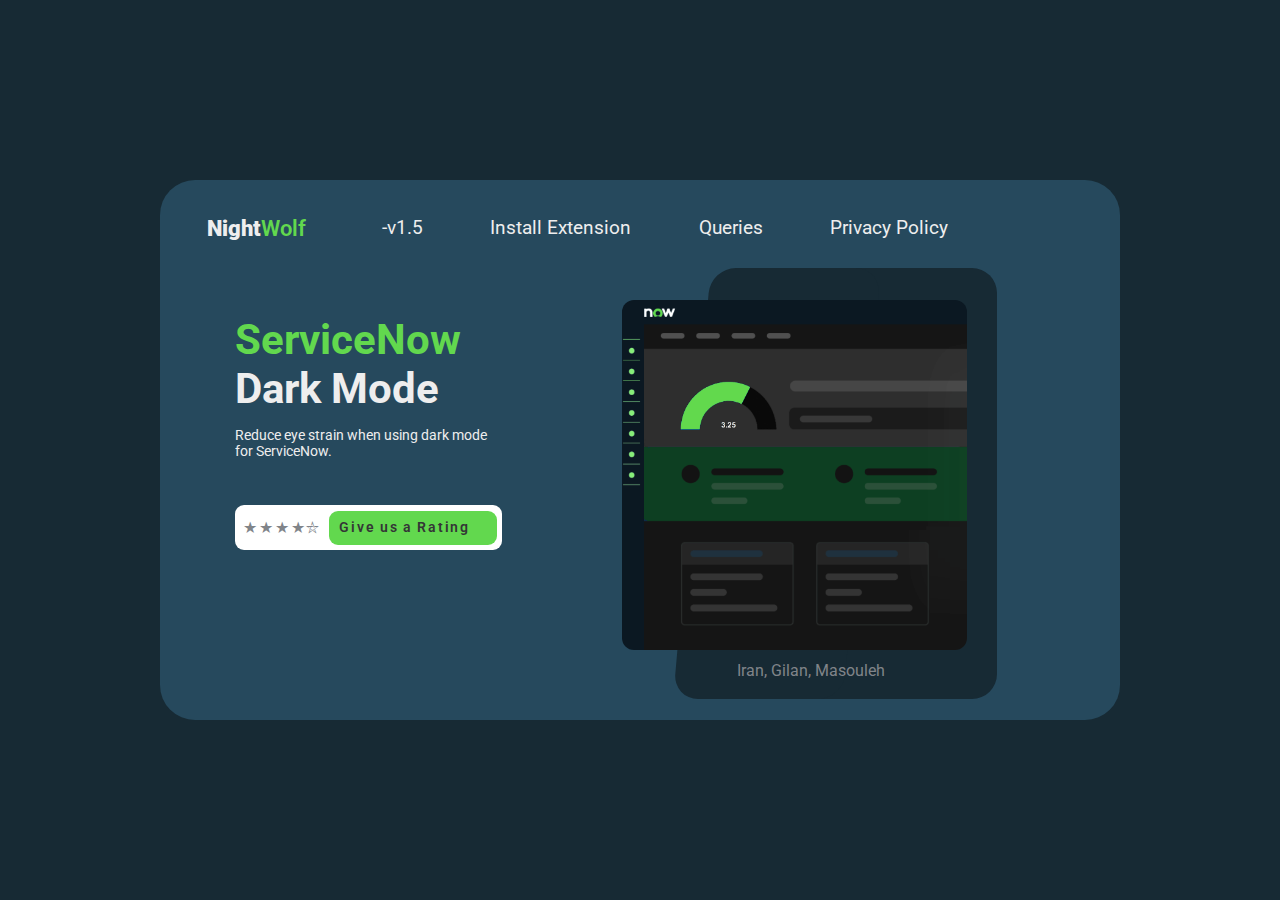
==== index.html @ bda85bd7 "init commit" ====
<!DOCTYPE html>
<html lang="en" >
  <head>
    <meta charset="UTF-8">
    <title>ServiceNow Dark Mode - NightWolf</title>
    <meta name="viewport" content="width=device-width, initial-scale=1, viewport-fit=cover" />
    <link rel="stylesheet" href="./src/css/index.css">
  </head>
  <body>
  <div id="app" class="app">
    <header class="app__header">
      <a class="app__logo" href="#">
        <span class="app__logo_text">Night</span>
        <span class="app__logo_text">Wolf</span>
      </a>
      <nav class="app__nav">
        <ul class="app__nav_list">
          <li class="app__nav_item">
            <a class="app__nav_link" href="#">-v1.5</a>
          </li>
          <li class="app__nav_item">
            <a class="app__nav_link" href="https://chrome.google.com/webstore/detail/servicenow-dark-mode-nigh/iojloacieobnkcakfllkcbcmgcoobkgh">Install Extension</a>
          </li>
          <li class="app__nav_item">
            <a class="app__nav_link" href="mailto:binary.metaverse@gmail.com">Queries</a>
          </li>
          <li class="app__nav_item">
            <a class="app__nav_link" href="https://github.com/virtualvivek/server/blob/main/chrome_extensions/privacypolicy.md">Privacy Policy</a>
          </li>
        </ul>
      </nav>

    </header>
    <section class="app__hero">
      <header class="app__heading">
        <h1 class="app__title">
          <span class="app__heading_text">ServiceNow</span> Dark Mode
        </h1>
        <p class="app__description app__description--top">
          Reduce eye strain when using dark mode for ServiceNow.
        </p>
      </header>
      <form class="app__cta">
        <span class="app__cta_text">★★★★⛥ </span>
        <!-- <button class="app__cta_btn" type="button">Give us a Rating</button> -->
        <a class="app__cta_btn" href="https://chrome.google.com/webstore/detail/servicenow-dark-mode-nigh/iojloacieobnkcakfllkcbcmgcoobkgh">Give us a Rating</a>
      </form>

      <figure class="app__cover">
        <img class="app__cover_img" src="./src/assets/promo.png" alt="Dark Mode for ServiceNow">
        <span class="app__cover_shape"></span>
        <figcaption>Iran, Gilan, Masouleh</figcaption>
      </figure>
    </section>
  </div>
  </body>
</html>
---- src/css/index.css ----
/* [ YEK/SASS - VERSION : 3.2.0 ] */
@import url("https://fonts.googleapis.com/css?family=Montserrat");
@import url("https://fonts.googleapis.com/css2?family=Roboto:ital,wght@0,100;0,300;0,400;0,500;0,700;0,900;1,100;1,300;1,400;1,500;1,700;1,900&display=swap");
@import url("https://fonts.googleapis.com/css2?family=Lalezar&display=swap");
.visible-hidden {
  visibility: hidden;
}


:root {
  --color-primary: #1a2556;
  --color-secondary: #a5b3d4;
  --color-gray: #dde6f3;
  --color-white: white;
  --color-black: #3e3743;
  --color-input-hover: rgba(165, 179, 212, 0.6);
  --color-input-focus: rgba(26, 37, 86, 0.45);
  --font-family: Roboto, Montserrat, sans-serif;
}

/* __[ STYLE ]__ */
*,
*::before,
*::after {
  box-sizing: border-box;
  transition: 0.2s ease all;
}

body,
html {
  padding: 0;
  margin: 0;
  font-family: var(--font-family);
}

body {
  display: flex;
  flex-direction: column;
  flex-wrap: wrap;
  width: 100vw;
  min-height: 100vh;
  font-family: var(--font-family);
}

:root {
  --color-primary: #62D84E;
  --color-link-active: rgba(240, 191, 117, 0.8);
  --color-secondary: #d9e4ff;
  --color-gray: #808489;
  --color-black: #eeeeee;
  --color-white: #343636;
  --color-background: #26495D;
  --color-bg: #172A34;
}

body {
  background: var(--color-bg);
  display: flex;
  flex-direction: row;
  flex-wrap: wrap;
  align-items: center;
  justify-content: center;
  align-content: center;
  overflow: hidden;
  color: var(--color-black);
}

/* header */
.app {
  --logo-width: 150px;
  --search-width: 60px;
  --header-heigth: 80px;
  width: 1280px;
  height: 800px;
  border-radius: 35px;
  background: var(--color-background);
  overflow: hidden;
}

.app__header {
  display: flex;
  flex-direction: row;
  flex-wrap: wrap;
  width: 100%;
  height: var(--header-height);
  padding: 45px;
}
.app__logo {
  display: inline-block;
  display: flex;
  flex-direction: row;
  flex-wrap: wrap;
  align-items: center;
  justify-content: center;
  align-content: center;
  width: var(--logo-width);
  height: var(--header-height);
  text-decoration: none;
}
.app__logo_text {
  display: inline-block;
  padding: 0;
  margin: 0;
}
.app__logo_text:nth-child(1) {
  color: var(--color-black);
  font-weight: 900;
}
.app__logo_text:nth-child(2) {
  color: var(--color-primary);
  font-weight: 600;
}

.app__nav {
  display: inline-block;
  display: flex;
  flex-direction: row;
  flex-wrap: wrap;
  align-items: center;
  justify-content: center;
  align-content: center;
  width: calc(100% - (150px + 60px + 40px));
  padding: 0 125px;
}
.app__nav_list {
  width: 600px;
  width: 100%;
  height: 100%;
  display: flex;
  flex-direction: row;
  flex-wrap: wrap;
  list-style-type: none;
  padding: 0;
  margin: 0;
  align-items: center;
  justify-content: space-between;
  align-content: center;
  padding: 15px 35px;
  overflow: hidden;
}
.app__nav_item {
  height: 100%;
  display: flex;
  flex-direction: row;
  flex-wrap: wrap;
  align-items: center;
  justify-content: center;
  align-content: center;
  text-align: center;
}
.app__nav_link {
  position: relative;
  width: 100%;
  height: 100%;
  text-decoration: none;
  color: var(--color-black);
  font-size: 1.3rem;
  font-weight: 400;
}
.app__nav_link:focus {
  box-shadow: 0 0 0 5px var(--color-link-hover);
}

/* hero */
.app__hero {
  display: grid;
  grid-template-rows: 50px 245px 145px 145px;
  grid-template-columns: 50px 1fr 50px 2fr;
  height: calc(100% - var(--header-height));
  width: 100%;
  padding: 15px 50px;
}
.app__heading {
  grid-column: 2;
  grid-row: 2;
}
.app__cta {
  padding: 0;
  margin: 0;
  letter-spacing: 1.7px;
  padding: 0;
  margin: 0;
  border: none;
  outline: none;
  stroke: none;
  box-shadow: none;
  width: 150px;
  height: 50px;
  transition: 0.2s 0s ease-out;
  display: flex;
  flex-direction: row;
  flex-wrap: wrap;
  width: 100%;
  height: 65px;
  background: white;
  border-radius: 9px;
}
.app__cta:hover {
  box-shadow: 0 0 0 0.25rem var(--color-input-hover);
}
.app__cta {
  grid-column: 2;
  grid-row: 3;
}
.app__cover {
  grid-column: 4;
  grid-row: 1/4;
}

.app__title {
  font-size: 60px;
  padding: 0;
  margin: 0;
}
.app__title span {
  color: var(--color-primary);
}

.app__cover {
  position: relative;
  top: -50px;
  padding: 0;
  margin: 0;
  padding: 15px;
  width: 100%;
  height: 155%;
}
.app__cover_img {
  position: absolute;
  left: 115px;
  bottom: 145px;
  padding: 0;
  margin: 0;
  width: 100%;
  height: 100%;
  -o-object-fit: cover;
     object-fit: cover;
  width: 530px;
  height: 480px;
  border-radius: 12px;
  z-index: 2;
  cursor: zoom-in;
}
.app__cover_shape {
  position: relative;
  display: inline-block;
  width: 330px;
  height: 90%;
  top: 0;
  left: 330px;
  z-index: 1;
}
.app__cover_shape, .app__cover_shape::before {
  background: var(--color-bg);
  border-radius: 25px;
}
.app__cover_shape::before {
  content: "";
  position: absolute;
  width: 70%;
  height: 100%;
  top: 0;
  left: -115px;
  transform: translateX(10px) skewX(351deg);
}
.app__cover figcaption {
  position: absolute;
  left: 325px;
  bottom: 105px;
  font-size: 21px;
  z-index: 3;
  padding: 0;
  margin: 0;
  color: var(--color-gray);
}

.app__cta {
  transition: 0.2s 0s ease-out;
  display: flex;
  flex-direction: column;
  flex-wrap: wrap;
  height: 45px;
}
.app__cta_btn {
  border: none;
  outline: none;
  cursor: pointer;
  width: auto;
  margin: auto 0;
  font-size: 0.9em;
  margin-right: 5px;
  border-radius: 9px;
  padding: 8.5px 10px;
  font-weight: 600;
  text-decoration: none;
  color: var(--color-white);
  background: var(--color-primary);
}
.app__cta_btn:active {
  opacity: 0.5;
}
.app__cta_text {
  margin: auto 0;
  text-align: center;
  color: var(--color-gray);
}


/* PC & Tablets ---------------------- */
@media screen and (min-width: 265px) {
  .app {
    width: 960px;
    height: 540px;
  }
  .app__header {
    padding: 21px;
  }
  .app__logo {
    font-size: 1.4rem;
  }
  .app__hero {
    grid-template-rows: 35px 190px 85px 100px;
    grid-template-columns: 40px 1fr 50px 2fr;
    padding: 5px 35px;
  }
  .app__title {
    font-size: 42px;
  }
  .app__description--top {
    font-size: 14px;
  }
  .app__nav {
    padding: 0 16px;
  }
  .app__nav_link {
    height: unset;
    font-size: 1.2rem;
  }
  .app__description--sub {
    height: 12px;
    font-size: 12px;
  }
  .app__cover {
    width: 100%;
    height: calc(100% + 30px);
    top: -15px;
    grid-row: 1/span 4;
  }
  .app__cover figcaption {
    left: 185px;
    bottom: 25px;
    font-size: 16px;
  }
  .app__cover_img {
    width: 345px;
    height: 350px;
    left: 70px;
    bottom: 55px;
  }
  .app__cover_shape {
    width: 200px;
    height: 105%;
    top: -12px;
    left: 230px;
  }
  .app__cover_shape::before {
    width: 85%;
    transform: translateX(10px) skewX(355deg);
  }
}




/* Transition */
@-webkit-keyframes push-up {
  from, 0% {
    transform: translateY(150%);
  }
  to, 100% {
    transform: translateY(0);
  }
}
@keyframes push-up {
  from, 0% {
    transform: translateY(150%);
  }
  to, 100% {
    transform: translateY(0);
  }
}
@-webkit-keyframes push-down {
  from, 0% {
    transform: translateY(-150%);
  }
  to, 100% {
    transform: translateY(0);
  }
}
@keyframes push-down {
  from, 0% {
    transform: translateY(-150%);
  }
  to, 100% {
    transform: translateY(0);
  }
}
@-webkit-keyframes fade-in {
  from, 0% {
    opacity: 0;
  }
  to, 100% {
    opacity: 1;
  }
}
@keyframes fade-in {
  from, 0% {
    opacity: 0;
  }
  to, 100% {
    opacity: 1;
  }
}
.app, .app__nav_item {
  -webkit-animation: push-up ease both;
          animation: push-up ease both;
}
.app__title, .app__cover_img, .app__cover figcaption {
  -webkit-animation: push-down ease both;
          animation: push-down ease both;
}
.app__cta, .app__logo {
  -webkit-animation: fade-in ease both;
          animation: fade-in ease both;
}
.app {
  -webkit-animation-duration: 2.5s;
          animation-duration: 2.5s;
  -webkit-animation-delay: 0.1s;
          animation-delay: 0.1s;
}
.app__cover_img {
  -webkit-animation-duration: 2s;
          animation-duration: 2s;
  -webkit-animation-delay: 0.2s;
          animation-delay: 0.2s;
}
.app__cover figcaption {
  -webkit-animation-duration: 1.5s;
          animation-duration: 1.5s;
  -webkit-animation-delay: 0.2s;
          animation-delay: 0.2s;
}
.app__title {
  -webkit-animation-delay: 1s;
          animation-delay: 1s;
  -webkit-animation-duration: 2s;
          animation-duration: 2s;
}
.app__heading, .app__cover {
  overflow: hidden;
}
.app__logo {
  -webkit-animation-delay: 1s;
          animation-delay: 1s;
  -webkit-animation-duration: 3s;
          animation-duration: 3s;
}
.app__cta {
  -webkit-animation-delay: 1.5s;
          animation-delay: 1.5s;
  -webkit-animation-duration: 2s;
          animation-duration: 2s;
}
.app__nav_item {
  -webkit-animation-duration: 1.5s;
          animation-duration: 1.5s;
}
.app__nav_item:nth-child(1) {
  -webkit-animation-delay: 1.4s;
          animation-delay: 1.4s;
}
.app__nav_item:nth-child(2) {
  -webkit-animation-delay: 1.8s;
          animation-delay: 1.8s;
}
.app__nav_item:nth-child(3) {
  -webkit-animation-delay: 2.2s;
          animation-delay: 2.2s;
}
.app__nav_item:nth-child(4) {
  -webkit-animation-delay: 2.6s;
          animation-delay: 2.6s;
}
.app__nav_item:nth-child(5) {
  -webkit-animation-delay: 3s;
          animation-delay: 3s;
}
.app__logo:hover .app__logo_text:first-of-type {
  color: var(--color-primary);
}
.app__logo:hover .app__logo_text:last-of-type {
  color: var(--color-black);
}
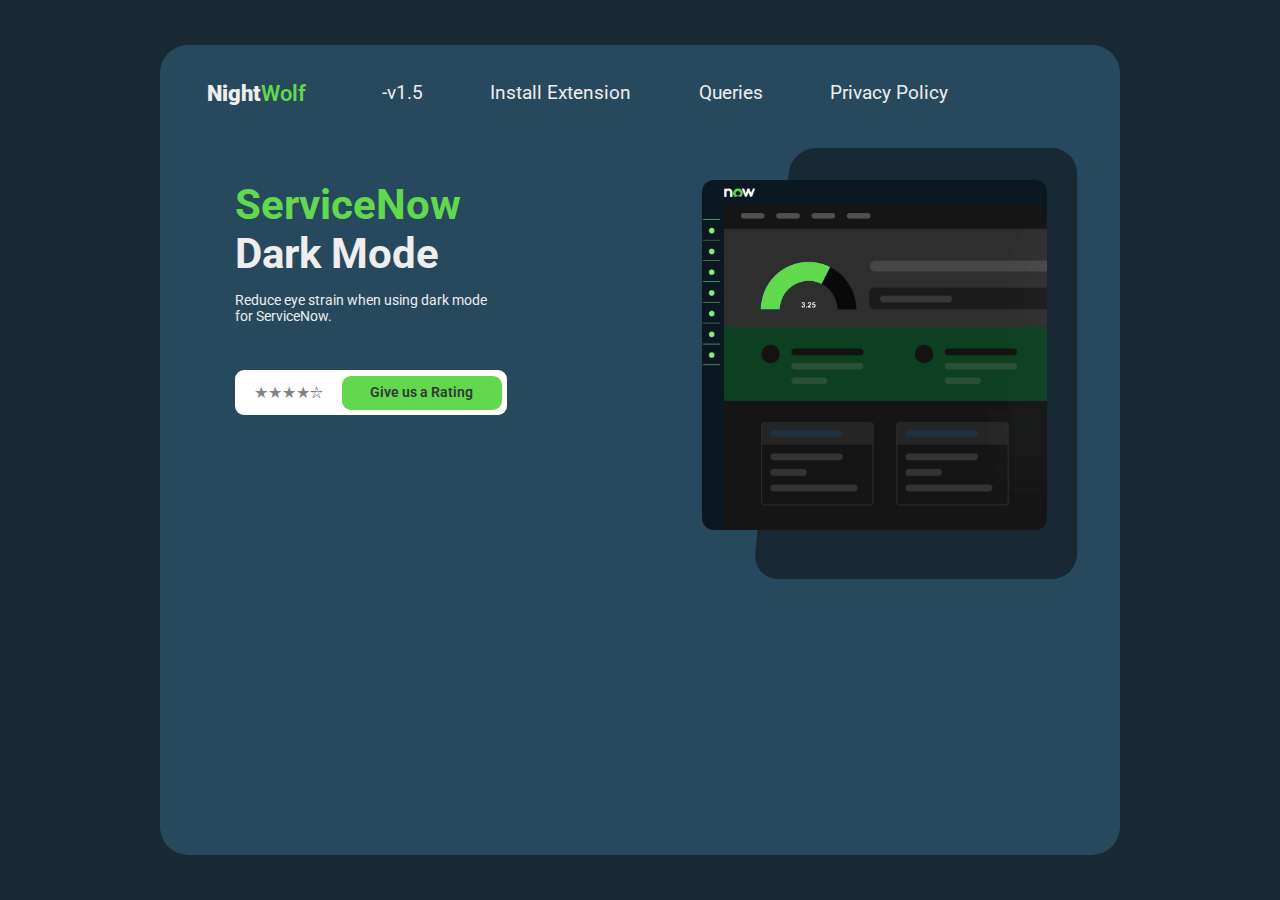
==== commit 771ef0ac: "improved for phones." ====
--- a/index.html
+++ b/index.html
@@ -42,14 +42,12 @@
       </header>
       <form class="app__cta">
         <span class="app__cta_text">★★★★⛥ </span>
-        <!-- <button class="app__cta_btn" type="button">Give us a Rating</button> -->
         <a class="app__cta_btn" href="https://chrome.google.com/webstore/detail/servicenow-dark-mode-nigh/iojloacieobnkcakfllkcbcmgcoobkgh">Give us a Rating</a>
       </form>
 
       <figure class="app__cover">
         <img class="app__cover_img" src="./src/assets/promo.png" alt="Dark Mode for ServiceNow">
         <span class="app__cover_shape"></span>
-        <figcaption>Iran, Gilan, Masouleh</figcaption>
       </figure>
     </section>
   </div>
--- a/src/css/index.css
+++ b/src/css/index.css
@@ -70,9 +70,9 @@
   --logo-width: 150px;
   --search-width: 60px;
   --header-heigth: 80px;
-  width: 1280px;
-  height: 800px;
-  border-radius: 35px;
+  width: 960px;
+  height: 90vh;
+  border-radius: 28px;
   background: var(--color-background);
   overflow: hidden;
 }
@@ -177,7 +177,7 @@
 .app__cta {
   padding: 0;
   margin: 0;
-  letter-spacing: 1.7px;
+  text-align: center;
   padding: 0;
   margin: 0;
   border: none;
@@ -218,12 +218,8 @@
 
 .app__cover {
   position: relative;
-  top: -50px;
-  padding: 0;
   margin: 0;
   padding: 15px;
-  width: 100%;
-  height: 155%;
 }
 .app__cover_img {
   position: absolute;
@@ -262,16 +258,6 @@
   top: 0;
   left: -115px;
   transform: translateX(10px) skewX(351deg);
-}
-.app__cover figcaption {
-  position: absolute;
-  left: 325px;
-  bottom: 105px;
-  font-size: 21px;
-  z-index: 3;
-  padding: 0;
-  margin: 0;
-  color: var(--color-gray);
 }
 
 .app__cta {
@@ -308,10 +294,6 @@
 
 /* PC & Tablets ---------------------- */
 @media screen and (min-width: 265px) {
-  .app {
-    width: 960px;
-    height: 540px;
-  }
   .app__header {
     padding: 21px;
   }
@@ -320,7 +302,7 @@
   }
   .app__hero {
     grid-template-rows: 35px 190px 85px 100px;
-    grid-template-columns: 40px 1fr 50px 2fr;
+    grid-template-columns: 40px 1.2fr 14% 2fr;
     padding: 5px 35px;
   }
   .app__title {
@@ -343,13 +325,7 @@
   .app__cover {
     width: 100%;
     height: calc(100% + 30px);
-    top: -15px;
     grid-row: 1/span 4;
-  }
-  .app__cover figcaption {
-    left: 185px;
-    bottom: 25px;
-    font-size: 16px;
   }
   .app__cover_img {
     width: 345px;
@@ -369,6 +345,46 @@
   }
 }
 
+/* Phones --------------- */
+@media screen and (max-width: 800px) {
+  .app {
+    width: 95%;
+    height: 95vh;
+    overflow: scroll;
+    border-radius: 18px;
+  }
+  .app__logo {
+    justify-content: flex-start;
+  }
+  .app__nav {
+    width: 100%;
+    padding: 15px 0;
+  }
+  .app__nav_list {
+    padding: 0;
+  }
+  .app__nav_link {
+    font-size: 0.88rem;
+    font-weight: 600;
+  }
+  .app__hero {
+    display: flex;
+    flex-direction: column-reverse;
+    height: auto;
+    padding: 0;
+  }
+  .app__heading {
+    height: auto;
+  }
+  .app__cover {
+    height: 340px;
+  }
+  .app__cover_img {
+    width: 245px;
+    height: 250px;
+  }
+}
+
 
 
 
@@ -425,7 +441,7 @@
   -webkit-animation: push-up ease both;
           animation: push-up ease both;
 }
-.app__title, .app__cover_img, .app__cover figcaption {
+.app__title, .app__cover_img {
   -webkit-animation: push-down ease both;
           animation: push-down ease both;
 }
@@ -445,12 +461,6 @@
   -webkit-animation-delay: 0.2s;
           animation-delay: 0.2s;
 }
-.app__cover figcaption {
-  -webkit-animation-duration: 1.5s;
-          animation-duration: 1.5s;
-  -webkit-animation-delay: 0.2s;
-          animation-delay: 0.2s;
-}
 .app__title {
   -webkit-animation-delay: 1s;
           animation-delay: 1s;
